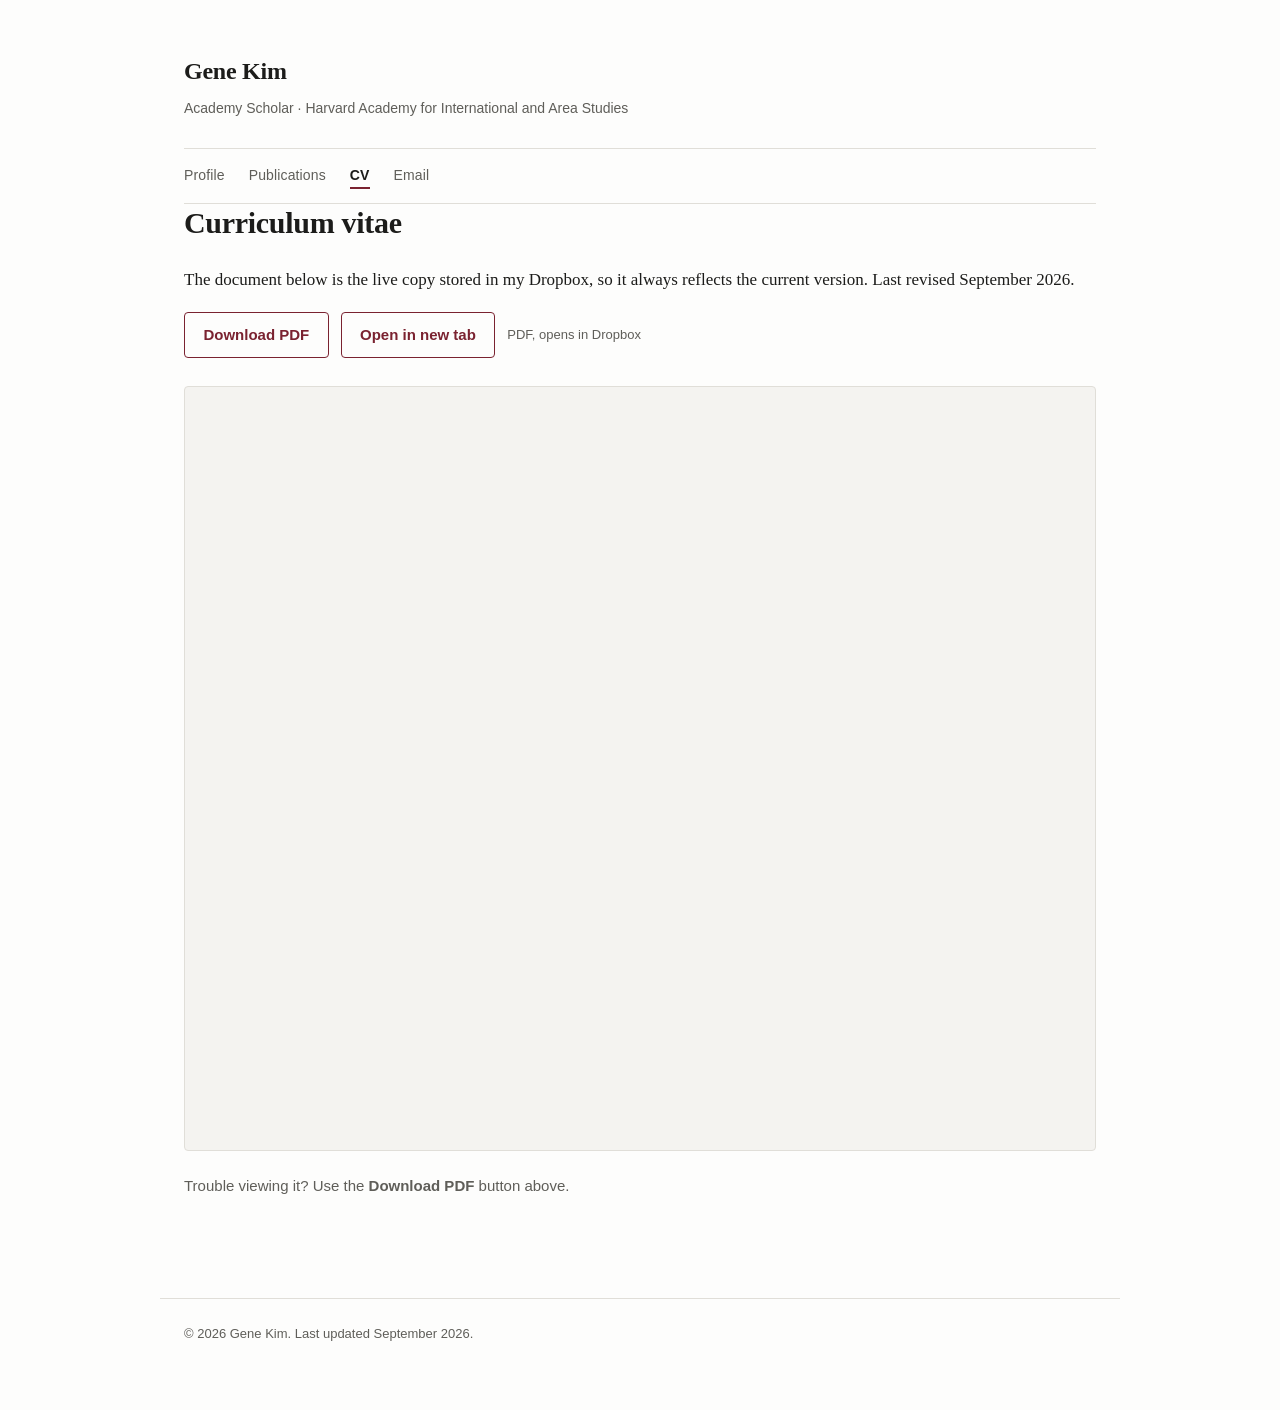
==== cv.html @ b78c6fcd "Add academic website: profile, publications, and CV pages Three static pages sharing one stylesheet," ====
<!DOCTYPE html>
<html lang="en">
<head>
  <meta charset="utf-8">
  <meta name="viewport" content="width=device-width, initial-scale=1">

  <title>CV &middot; Gene Kim</title>
  <meta name="description" content="Curriculum vitae of Gene Kim, historian of modern Korea and Japan, Harvard Academy for International and Area Studies.">

  <link rel="stylesheet" href="style.css">
</head>
<body>

<!-- ==========================================================================
     HOW TO WIRE UP THE LIVE DROPBOX FILE
     --------------------------------------------------------------------------
     1. In Dropbox, right-click your CV PDF -> "Copy link". You'll get
        something ending in "?rlkey=abc123&dl=0" (or "?dl=0" on older links).

     2. Take that link and make TWO versions of it:

          VIEW link      ends in  &raw=1      <- streams the raw PDF, embeds
          DOWNLOAD link  ends in  &dl=1       <- forces a file download

        Keep everything before the "dl=0", including the rlkey. Only swap the
        final parameter. If the link uses "?dl=0" with no other parameters,
        write "?raw=1" and "?dl=1" instead.

     3. Replace the three placeholder URLs below, each marked EDIT-CV-URL.

     Because the page points at the live file, updating the PDF in Dropbox
     updates this page — no need to touch the site again.
     ========================================================================== -->

<a class="skip-link" href="#main">Skip to content</a>

<header class="masthead masthead--wide">
  <p class="masthead__name"><a href="index.html">Gene Kim</a></p>
  <p class="masthead__affiliation">Academy Scholar &middot; Harvard Academy for International and Area Studies</p>

  <nav class="nav" aria-label="Main">
    <a href="index.html">Profile</a>
    <a href="publications.html">Publications</a>
    <a href="cv.html" aria-current="page">CV</a>
    <a href="mailto:genekim@fas.harvard.edu">Email</a>
  </nav>
</header>

<main class="page page--wide" id="main">

  <h1>Curriculum vitae</h1>

  <p>
    The document below is the live copy stored in my Dropbox, so it always
    reflects the current version.
    <!-- EDIT: update this date when you revise the CV, or delete the sentence -->
    Last revised September 2026.
  </p>

  <div class="button-row">
    <!-- EDIT-CV-URL (1 of 3): the &dl=1 download version -->
    <a class="button"
       href="https://www.dropbox.com/scl/fi/REPLACE/CV.pdf?rlkey=REPLACE&amp;dl=1">
      Download PDF
    </a>

    <!-- EDIT-CV-URL (2 of 3): the &raw=1 view version -->
    <a class="button"
       href="https://www.dropbox.com/scl/fi/REPLACE/CV.pdf?rlkey=REPLACE&amp;raw=1"
       target="_blank" rel="noopener">
      Open in new tab
    </a>

    <span class="note">PDF, opens in Dropbox</span>
  </div>

  <!-- The iframe shows the PDF inline on browsers that can render one.
       Anything between the tags is displayed only when the embed fails,
       which is the common case on mobile Safari and Android Chrome. -->
  <iframe class="cv-frame"
          title="Curriculum vitae of Gene Kim"
          loading="lazy"
          src="https://www.dropbox.com/scl/fi/REPLACE/CV.pdf?rlkey=REPLACE&amp;raw=1">
    <!-- EDIT-CV-URL (3 of 3): same &raw=1 view version as above -->
    <p class="cv-fallback">
      Your browser can&rsquo;t display the PDF inline.
      <a href="https://www.dropbox.com/scl/fi/REPLACE/CV.pdf?rlkey=REPLACE&amp;raw=1">
        Open the CV in a new tab
      </a>
      instead.
    </p>
  </iframe>

  <p class="cv-fallback">
    Trouble viewing it? Use the <strong>Download PDF</strong> button above.
  </p>

</main>

<footer class="footer">
  <p>&copy; 2026 Gene Kim. Last updated September 2026.</p>
</footer>

</body>
</html>
---- style.css ----
/* ==========================================================================
   Personal academic site — shared stylesheet
   --------------------------------------------------------------------------
   To restyle the whole site, change the variables in :root below.
   ========================================================================== */

:root {
  /* Colors — light theme */
  --bg:          #fdfdfc;
  --bg-subtle:   #f4f3f0;
  --text:        #1c1c1a;
  --text-muted:  #5f5e59;
  --rule:        #e0ded8;
  --accent:      #7a2230;   /* links & headings accent — change this one to rebrand */
  --accent-soft: #f0e6e7;

  /* Typography */
  --font-body: "Iowan Old Style", "Palatino Linotype", Palatino, "Book Antiqua",
               Georgia, "Times New Roman", serif;
  --font-ui:   -apple-system, BlinkMacSystemFont, "Segoe UI", Roboto,
               "Helvetica Neue", Arial, sans-serif;

  /* Layout */
  --measure: 42rem;   /* comfortable reading width */
  --gutter:  1.5rem;
}

@media (prefers-color-scheme: dark) {
  :root {
    --bg:          #16161a;
    --bg-subtle:   #1f1f24;
    --text:        #e8e6e1;
    --text-muted:  #a3a09a;
    --rule:        #33323a;
    --accent:      #e79aa6;
    --accent-soft: #2b2026;
  }
}

/* --------------------------------------------------------------- Reset ---- */

*,
*::before,
*::after { box-sizing: border-box; }

body {
  margin: 0;
  background: var(--bg);
  color: var(--text);
  font-family: var(--font-body);
  font-size: 1.0625rem;
  line-height: 1.65;
  -webkit-font-smoothing: antialiased;
  text-rendering: optimizeLegibility;
}

img { max-width: 100%; height: auto; }

/* ---------------------------------------------------------- Page frame ---- */

.page {
  max-width: var(--measure);
  margin: 0 auto;
  padding: 0 var(--gutter) 5rem;
}

/* The CV page needs the full window width for the PDF viewer. */
.page--wide { max-width: 60rem; }

/* ------------------------------------------------------------- Masthead --- */

/* Shares the same measure and gutter as .page so the two line up. */
.masthead {
  max-width: var(--measure);
  margin: 0 auto;
  padding: 3.25rem var(--gutter) 0;
}

/* Matches .page--wide on the CV page. */
.masthead--wide { max-width: 60rem; }

.masthead__name {
  font-size: 1.5rem;
  font-weight: 600;
  letter-spacing: -0.01em;
  margin: 0;
}

.masthead__name a {
  color: var(--text);
  text-decoration: none;
  border: 0;
}

.masthead__name a:hover { color: var(--accent); }

.masthead__affiliation {
  font-family: var(--font-ui);
  font-size: 0.875rem;
  color: var(--text-muted);
  margin: 0.35rem 0 0;
}

/* ------------------------------------------------------------------ Nav --- */

.nav {
  display: flex;
  flex-wrap: wrap;
  gap: 1.5rem;
  margin: 1.75rem 0 0;
  padding: 0.9rem 0;
  border-top: 1px solid var(--rule);
  border-bottom: 1px solid var(--rule);
  font-family: var(--font-ui);
  font-size: 0.875rem;
  letter-spacing: 0.01em;
}

.nav a {
  color: var(--text-muted);
  text-decoration: none;
  border: 0;
  padding-bottom: 2px;
}

.nav a:hover { color: var(--accent); }

/* Marks the current page. */
.nav a[aria-current="page"] {
  color: var(--text);
  font-weight: 600;
  box-shadow: inset 0 -2px 0 var(--accent);
}

/* ----------------------------------------------------------- Typography --- */

main { padding-top: 2.75rem; }

h1, h2, h3 {
  line-height: 1.25;
  letter-spacing: -0.01em;
}

h1 {
  font-size: 1.875rem;
  font-weight: 600;
  margin: 0 0 1.5rem;
}

h2 {
  font-family: var(--font-ui);
  font-size: 0.8125rem;
  font-weight: 650;
  text-transform: uppercase;
  letter-spacing: 0.09em;
  color: var(--text-muted);
  margin: 3rem 0 1rem;
  padding-bottom: 0.5rem;
  border-bottom: 1px solid var(--rule);
}

h3 {
  font-size: 1.125rem;
  font-weight: 600;
  margin: 2rem 0 0.4rem;
}

p { margin: 0 0 1.15rem; }

.lead {
  font-size: 1.1875rem;
  color: var(--text);
}

a {
  color: var(--accent);
  text-decoration: none;
  border-bottom: 1px solid color-mix(in srgb, var(--accent) 35%, transparent);
  transition: border-color 0.12s ease, background-color 0.12s ease;
}

a:hover {
  border-bottom-color: var(--accent);
  background: var(--accent-soft);
}

a:focus-visible {
  outline: 2px solid var(--accent);
  outline-offset: 2px;
  border-radius: 2px;
}

ul, ol { padding-left: 1.25rem; }
li { margin-bottom: 0.4rem; }

/* Research-interest list: a little more air, no bullets. */
.interests {
  list-style: none;
  padding: 0;
  margin: 0;
}

.interests > li {
  padding: 1rem 0;
  border-bottom: 1px solid var(--rule);
  margin: 0;
}

.interests > li:first-child { padding-top: 0.25rem; }
.interests > li:last-child  { border-bottom: 0; }

.interests strong {
  display: block;
  font-size: 1.0625rem;
  margin-bottom: 0.2rem;
}

.interests span {
  color: var(--text-muted);
  font-size: 1rem;
}

/* ---------------------------------------------------------- Contact box --- */

.contact {
  font-family: var(--font-ui);
  font-size: 0.9375rem;
  line-height: 1.9;
  margin: 0;
}

.contact dt {
  display: inline-block;
  width: 5.5rem;
  color: var(--text-muted);
  font-size: 0.8125rem;
  text-transform: uppercase;
  letter-spacing: 0.06em;
}

.contact dd {
  display: inline;
  margin: 0;
}

.contact dd::after {
  content: "";
  display: block;
}

/* ------------------------------------------------------------- Buttons ---- */

.button {
  display: inline-block;
  font-family: var(--font-ui);
  font-size: 0.9375rem;
  font-weight: 550;
  padding: 0.6rem 1.15rem;
  border: 1px solid var(--accent);
  border-radius: 4px;
  color: var(--accent);
  background: transparent;
  text-decoration: none;
}

.button:hover {
  background: var(--accent);
  color: var(--bg);
  border-color: var(--accent);
}

.button-row {
  display: flex;
  flex-wrap: wrap;
  gap: 0.75rem;
  align-items: center;
  margin: 0 0 1.75rem;
}

.button-row .note {
  font-family: var(--font-ui);
  font-size: 0.8125rem;
  color: var(--text-muted);
}

/* ------------------------------------------------------------ CV viewer --- */

.cv-frame {
  width: 100%;
  height: min(85vh, 1100px);
  border: 1px solid var(--rule);
  border-radius: 4px;
  background: var(--bg-subtle);
}

/* Shown only when the browser cannot render the embedded PDF. */
.cv-fallback {
  font-family: var(--font-ui);
  font-size: 0.9375rem;
  color: var(--text-muted);
  margin-top: 0.9rem;
}

/* ---------------------------------------------------------- Publications -- */

.pub-group { margin-bottom: 1rem; }

.pub {
  padding: 1.5rem 0;
  border-bottom: 1px solid var(--rule);
}

.pub:last-child { border-bottom: 0; }

.pub__title {
  font-size: 1.0625rem;
  font-weight: 600;
  line-height: 1.4;
  margin: 0 0 0.35rem;
}

.pub__authors,
.pub__venue {
  font-family: var(--font-ui);
  font-size: 0.875rem;
  margin: 0 0 0.2rem;
  color: var(--text-muted);
}

.pub__venue em { color: var(--text); font-style: italic; }

/* Highlights your own name in the author list. */
.pub__authors .me { color: var(--text); font-weight: 650; }

.pub__links {
  font-family: var(--font-ui);
  font-size: 0.8125rem;
  margin: 0.6rem 0 0;
  display: flex;
  flex-wrap: wrap;
  gap: 0.9rem;
}

/* Collapsible abstract — no JavaScript required. */
.abstract {
  margin-top: 0.7rem;
  font-size: 1rem;
}

.abstract > summary {
  font-family: var(--font-ui);
  font-size: 0.8125rem;
  font-weight: 550;
  color: var(--accent);
  cursor: pointer;
  list-style: none;
  display: inline-flex;
  align-items: center;
  gap: 0.35rem;
  padding: 0.15rem 0;
}

.abstract > summary::-webkit-details-marker { display: none; }

/* Drawn with borders rather than a "▸" glyph, which sits off the baseline
   and renders at inconsistent sizes across fonts. */
.abstract > summary::before {
  content: "";
  flex: none;
  width: 0;
  height: 0;
  border-left: 5px solid currentColor;
  border-top: 4px solid transparent;
  border-bottom: 4px solid transparent;
  transition: transform 0.15s ease;
}

.abstract[open] > summary::before { transform: rotate(90deg); }

.abstract > summary:hover { text-decoration: underline; }

.abstract > summary:focus-visible {
  outline: 2px solid var(--accent);
  outline-offset: 2px;
  border-radius: 2px;
}

.abstract__body {
  margin: 0.7rem 0 0;
  padding: 0.9rem 1.1rem;
  background: var(--bg-subtle);
  border-left: 2px solid var(--rule);
  border-radius: 0 3px 3px 0;
  color: var(--text-muted);
  font-size: 0.9875rem;
  line-height: 1.6;
}

.abstract__body p:last-child { margin-bottom: 0; }

/* --------------------------------------------------------------- Footer --- */

.footer {
  max-width: var(--measure);
  margin: 0 auto;
  padding: 1.5rem var(--gutter) 3rem;
  border-top: 1px solid var(--rule);
  font-family: var(--font-ui);
  font-size: 0.8125rem;
  color: var(--text-muted);
}

.page--wide + .footer { max-width: 60rem; }

/* ------------------------------------------------------------- Utility ---- */

/* Visible to screen readers only. */
.visually-hidden {
  position: absolute;
  width: 1px; height: 1px;
  padding: 0; margin: -1px;
  overflow: hidden;
  clip: rect(0 0 0 0);
  white-space: nowrap;
  border: 0;
}

/* Skip link, revealed on keyboard focus. */
.skip-link {
  position: absolute;
  left: -9999px;
  top: 0;
  background: var(--bg);
  padding: 0.6rem 1rem;
  border: 1px solid var(--accent);
  z-index: 10;
}

.skip-link:focus {
  left: var(--gutter);
  top: var(--gutter);
}

/* ---------------------------------------------------------- Small screens - */

@media (max-width: 34rem) {
  :root { --gutter: 1.15rem; }

  body { font-size: 1rem; }
  h1   { font-size: 1.625rem; }

  .masthead { padding-top: 2.25rem; }

  .nav { gap: 1.1rem; font-size: 0.8125rem; }

  .contact dt { display: block; width: auto; margin-top: 0.5rem; }

  .cv-frame { height: 70vh; }
}

/* ------------------------------------------------------------------ Print - */

@media print {
  .nav, .skip-link, .button-row, .cv-frame { display: none; }

  body { background: #fff; color: #000; font-size: 11pt; }

  .page { max-width: none; }

  a { color: #000; border: 0; }

  /* Expand every abstract on paper. */
  .abstract > summary { display: none; }
  .abstract__body { background: none; border: 0; padding: 0; }
}
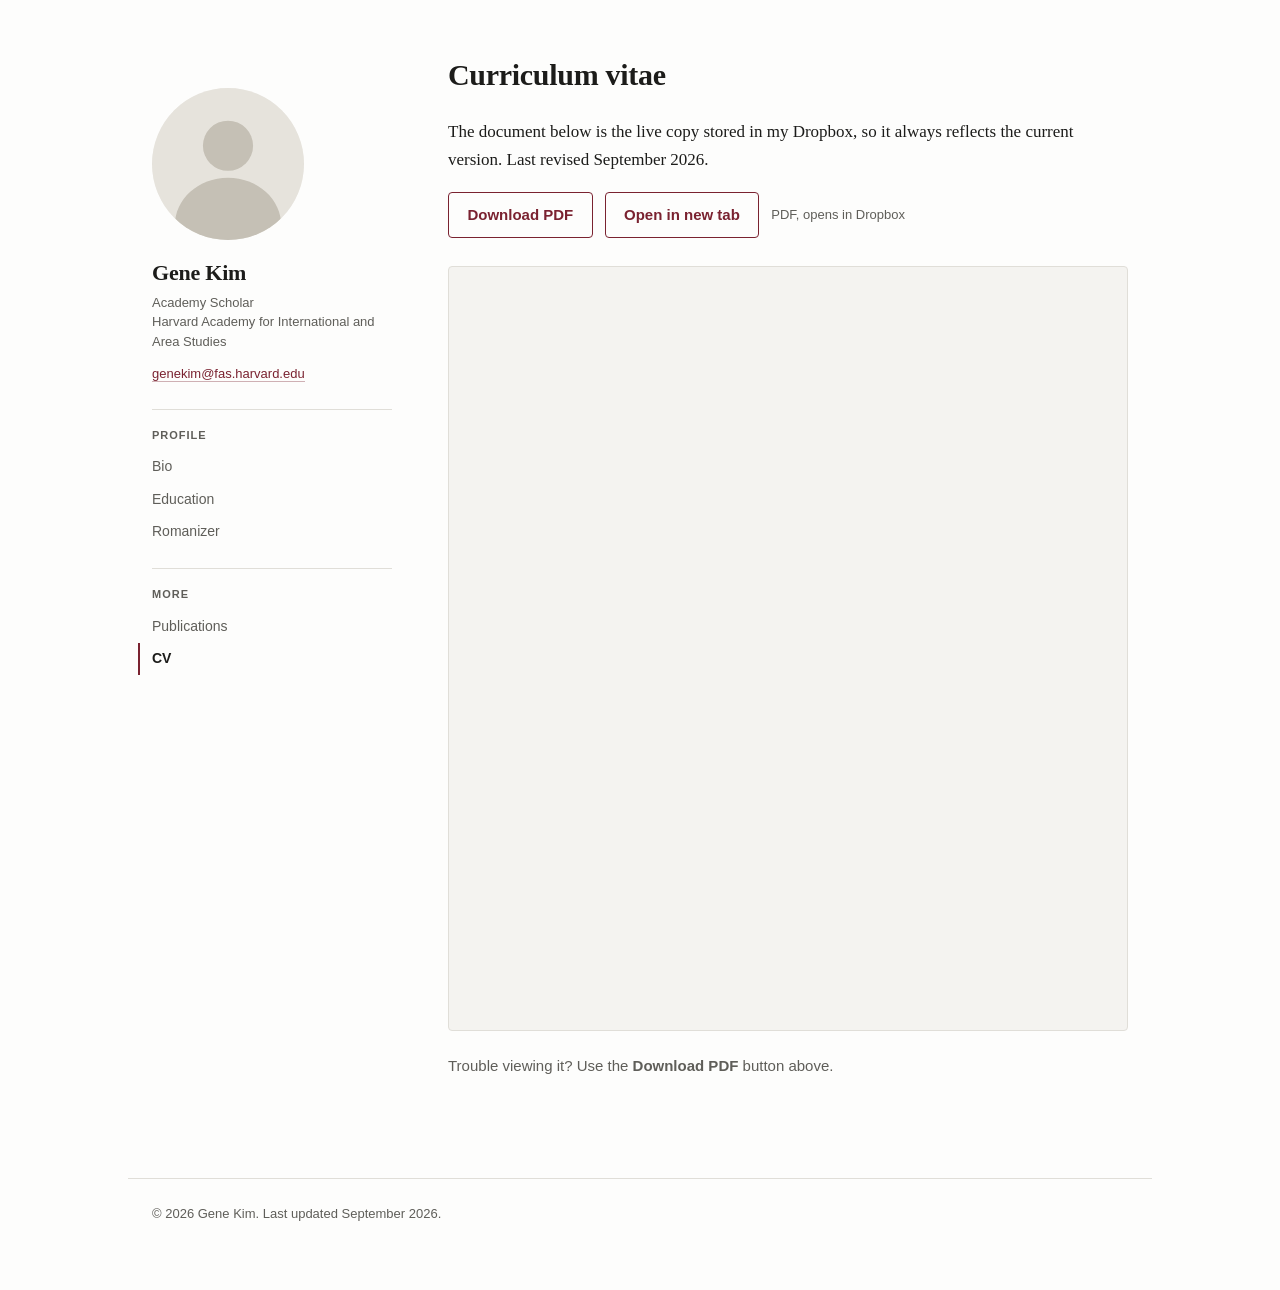
==== commit 1dc97087: "Restructure landing page into three sections with a sidebar Replace the horizontal masthead with a s" ====
--- a/cv.html
+++ b/cv.html
@@ -34,19 +34,41 @@
 
 <a class="skip-link" href="#main">Skip to content</a>
 
-<header class="masthead masthead--wide">
-  <p class="masthead__name"><a href="index.html">Gene Kim</a></p>
-  <p class="masthead__affiliation">Academy Scholar &middot; Harvard Academy for International and Area Studies</p>
+<div class="layout">
 
-  <nav class="nav" aria-label="Main">
-    <a href="index.html">Profile</a>
-    <a href="publications.html">Publications</a>
-    <a href="cv.html" aria-current="page">CV</a>
-    <a href="mailto:genekim@fas.harvard.edu">Email</a>
-  </nav>
-</header>
+  <aside class="sidebar">
+    <img class="sidebar__photo" src="photo.svg" alt="Gene Kim" width="152" height="152">
 
-<main class="page page--wide" id="main">
+    <p class="sidebar__name"><a href="index.html">Gene Kim</a></p>
+    <p class="sidebar__affiliation">
+      Academy Scholar<br>
+      Harvard Academy for International and Area Studies
+    </p>
+    <p class="sidebar__email">
+      <a href="mailto:genekim@fas.harvard.edu">genekim@fas.harvard.edu</a>
+    </p>
+
+    <nav class="railnav" aria-label="Sections and pages">
+      <div class="railnav__group railnav__group--sections">
+        <p class="railnav__label">Profile</p>
+        <ul>
+          <li><a href="index.html#bio">Bio</a></li>
+          <li><a href="index.html#education">Education</a></li>
+          <li><a href="index.html#romanizer">Romanizer</a></li>
+        </ul>
+      </div>
+
+      <div class="railnav__group">
+        <p class="railnav__label">More</p>
+        <ul>
+          <li><a href="publications.html">Publications</a></li>
+          <li><a href="cv.html" aria-current="page">CV</a></li>
+        </ul>
+      </div>
+    </nav>
+  </aside>
+
+  <main class="content" id="main">
 
   <h1>Curriculum vitae</h1>
 
@@ -95,7 +117,8 @@
     Trouble viewing it? Use the <strong>Download PDF</strong> button above.
   </p>
 
-</main>
+  </main>
+</div>
 
 <footer class="footer">
   <p>&copy; 2026 Gene Kim. Last updated September 2026.</p>
--- a/style.css
+++ b/style.css
@@ -58,83 +58,124 @@
 
 /* ---------------------------------------------------------- Page frame ---- */
 
-.page {
-  max-width: var(--measure);
+/* Two columns on desktop: a sticky identity rail, then the content. */
+.layout {
+  max-width: 64rem;
   margin: 0 auto;
   padding: 0 var(--gutter) 5rem;
-}
-
-/* The CV page needs the full window width for the PDF viewer. */
-.page--wide { max-width: 60rem; }
-
-/* ------------------------------------------------------------- Masthead --- */
-
-/* Shares the same measure and gutter as .page so the two line up. */
-.masthead {
-  max-width: var(--measure);
-  margin: 0 auto;
-  padding: 3.25rem var(--gutter) 0;
-}
-
-/* Matches .page--wide on the CV page. */
-.masthead--wide { max-width: 60rem; }
-
-.masthead__name {
-  font-size: 1.5rem;
+  display: grid;
+  grid-template-columns: 15rem minmax(0, 1fr);
+  gap: 3.5rem;
+  align-items: start;
+}
+
+.content { min-width: 0; padding-top: 3.5rem; }
+
+/* ------------------------------------------------------------- Sidebar ---- */
+
+.sidebar {
+  position: sticky;
+  top: 2rem;
+  padding-top: 3.5rem;
+}
+
+.sidebar__photo {
+  display: block;
+  width: 9.5rem;
+  height: 9.5rem;
+  border-radius: 50%;
+  object-fit: cover;
+  background: var(--bg-subtle);
+  margin-bottom: 1.25rem;
+}
+
+.sidebar__name {
+  font-size: 1.375rem;
   font-weight: 600;
   letter-spacing: -0.01em;
-  margin: 0;
-}
-
-.masthead__name a {
+  line-height: 1.2;
+  margin: 0 0 0.4rem;
+}
+
+.sidebar__name a {
   color: var(--text);
   text-decoration: none;
   border: 0;
 }
 
-.masthead__name a:hover { color: var(--accent); }
-
-.masthead__affiliation {
+.sidebar__name a:hover { color: var(--accent); background: none; }
+
+.sidebar__affiliation {
+  font-family: var(--font-ui);
+  font-size: 0.8125rem;
+  line-height: 1.5;
+  color: var(--text-muted);
+  margin: 0 0 0.75rem;
+}
+
+.sidebar__email {
+  font-family: var(--font-ui);
+  font-size: 0.8125rem;
+  margin: 0 0 1.5rem;
+  word-break: break-word;
+}
+
+/* ----------------------------------------------------------- Rail nav ----- */
+
+.railnav {
   font-family: var(--font-ui);
   font-size: 0.875rem;
-  color: var(--text-muted);
-  margin: 0.35rem 0 0;
-}
-
-/* ------------------------------------------------------------------ Nav --- */
-
-.nav {
-  display: flex;
-  flex-wrap: wrap;
-  gap: 1.5rem;
-  margin: 1.75rem 0 0;
-  padding: 0.9rem 0;
   border-top: 1px solid var(--rule);
-  border-bottom: 1px solid var(--rule);
-  font-family: var(--font-ui);
-  font-size: 0.875rem;
-  letter-spacing: 0.01em;
-}
-
-.nav a {
+  padding-top: 1rem;
+}
+
+.railnav ul {
+  list-style: none;
+  margin: 0 0 1.25rem;
+  padding: 0;
+}
+
+.railnav li { margin: 0; }
+
+.railnav a {
+  display: block;
+  padding: 0.3rem 0 0.3rem 0.75rem;
+  margin-left: calc(-0.75rem - 2px);
   color: var(--text-muted);
   text-decoration: none;
   border: 0;
-  padding-bottom: 2px;
-}
-
-.nav a:hover { color: var(--accent); }
-
-/* Marks the current page. */
-.nav a[aria-current="page"] {
+  border-left: 2px solid transparent;
+}
+
+.railnav a:hover {
+  color: var(--accent);
+  background: none;
+  border-left-color: var(--accent);
+}
+
+/* Marks the page you're on, in the secondary list. */
+.railnav a[aria-current="page"] {
   color: var(--text);
   font-weight: 600;
-  box-shadow: inset 0 -2px 0 var(--accent);
+  border-left-color: var(--accent);
+}
+
+.railnav__label {
+  font-size: 0.6875rem;
+  font-weight: 650;
+  text-transform: uppercase;
+  letter-spacing: 0.09em;
+  color: var(--text-muted);
+  margin: 0 0 0.4rem;
+}
+
+/* Divider above the second group of links. */
+.railnav__group + .railnav__group {
+  border-top: 1px solid var(--rule);
+  padding-top: 1rem;
 }
 
 /* ----------------------------------------------------------- Typography --- */
-
-main { padding-top: 2.75rem; }
 
 h1, h2, h3 {
   line-height: 1.25;
@@ -218,6 +259,85 @@
 .interests span {
   color: var(--text-muted);
   font-size: 1rem;
+}
+
+/* ------------------------------------------------------------ Sections ---- */
+
+.section + .section { margin-top: 4.5rem; }
+
+/* Keeps a jump-link target clear of the top edge of the window. */
+.section { scroll-margin-top: 2rem; }
+
+/* Carries the look the base h1 has, but on an h2 so the document keeps a
+   single h1. Used for the three section headings on the landing page. */
+.section__title {
+  font-family: var(--font-body);
+  font-size: 1.875rem;
+  font-weight: 600;
+  text-transform: none;
+  letter-spacing: -0.01em;
+  color: var(--text);
+  border-bottom: 0;
+  padding-bottom: 0;
+  margin: 0 0 1.5rem;
+}
+
+/* The small-caps label style, on an h3 inside a section. */
+.subhead {
+  font-family: var(--font-ui);
+  font-size: 0.8125rem;
+  font-weight: 650;
+  text-transform: uppercase;
+  letter-spacing: 0.09em;
+  color: var(--text-muted);
+  margin: 2.5rem 0 1rem;
+  padding-bottom: 0.5rem;
+  border-bottom: 1px solid var(--rule);
+}
+
+/* ------------------------------------------------------------ Timeline ---- */
+
+.timeline {
+  list-style: none;
+  margin: 0;
+  padding: 0;
+}
+
+.timeline > li {
+  display: grid;
+  grid-template-columns: 5rem minmax(0, 1fr);
+  gap: 1.5rem;
+  padding: 1.15rem 0;
+  margin: 0;
+  border-bottom: 1px solid var(--rule);
+}
+
+.timeline > li:first-child { padding-top: 0.25rem; }
+.timeline > li:last-child  { border-bottom: 0; }
+
+.timeline__date {
+  font-family: var(--font-ui);
+  font-size: 0.8125rem;
+  color: var(--text-muted);
+  margin: 0;
+  padding-top: 0.25rem;
+}
+
+.timeline__degree {
+  font-weight: 600;
+  margin: 0 0 0.1rem;
+}
+
+.timeline__place {
+  margin: 0 0 0.3rem;
+}
+
+.timeline__note {
+  font-family: var(--font-ui);
+  font-size: 0.875rem;
+  line-height: 1.6;
+  color: var(--text-muted);
+  margin: 0;
 }
 
 /* ---------------------------------------------------------- Contact box --- */
@@ -401,7 +521,7 @@
 /* --------------------------------------------------------------- Footer --- */
 
 .footer {
-  max-width: var(--measure);
+  max-width: 64rem;
   margin: 0 auto;
   padding: 1.5rem var(--gutter) 3rem;
   border-top: 1px solid var(--rule);
@@ -410,7 +530,6 @@
   color: var(--text-muted);
 }
 
-.page--wide + .footer { max-width: 60rem; }
 
 /* ------------------------------------------------------------- Utility ---- */
 
@@ -449,23 +568,68 @@
   body { font-size: 1rem; }
   h1   { font-size: 1.625rem; }
 
-  .masthead { padding-top: 2.25rem; }
-
-  .nav { gap: 1.1rem; font-size: 0.8125rem; }
+  /* Single column; the rail becomes a header above the content. */
+  .layout {
+    grid-template-columns: 1fr;
+    gap: 2rem;
+  }
+
+  .sidebar {
+    position: static;
+    padding-top: 2.25rem;
+  }
+
+  .sidebar__photo {
+    width: 7rem;
+    height: 7rem;
+  }
+
+  .content { padding-top: 0; }
+
+  /* Jump links read better as a horizontal row on a phone. */
+  .railnav__group--sections ul {
+    display: flex;
+    flex-wrap: wrap;
+    gap: 0.25rem 1.25rem;
+  }
+
+  .railnav__group--sections a {
+    padding-left: 0;
+    margin-left: 0;
+    border-left: 0;
+    border-bottom: 2px solid transparent;
+  }
+
+  .railnav__group--sections a:hover {
+    border-left: 0;
+    border-bottom-color: var(--accent);
+  }
 
   .contact dt { display: block; width: auto; margin-top: 0.5rem; }
 
   .cv-frame { height: 70vh; }
+
+  .timeline > li {
+    grid-template-columns: 1fr;
+    gap: 0.3rem;
+  }
+
+  .timeline__date { padding-top: 0; }
+
+  .section + .section { margin-top: 3rem; }
 }
 
 /* ------------------------------------------------------------------ Print - */
 
 @media print {
-  .nav, .skip-link, .button-row, .cv-frame { display: none; }
+  .railnav, .sidebar__photo, .skip-link, .button-row, .cv-frame { display: none; }
 
   body { background: #fff; color: #000; font-size: 11pt; }
 
-  .page { max-width: none; }
+  .layout {
+    display: block;
+    max-width: none;
+  }
 
   a { color: #000; border: 0; }
 
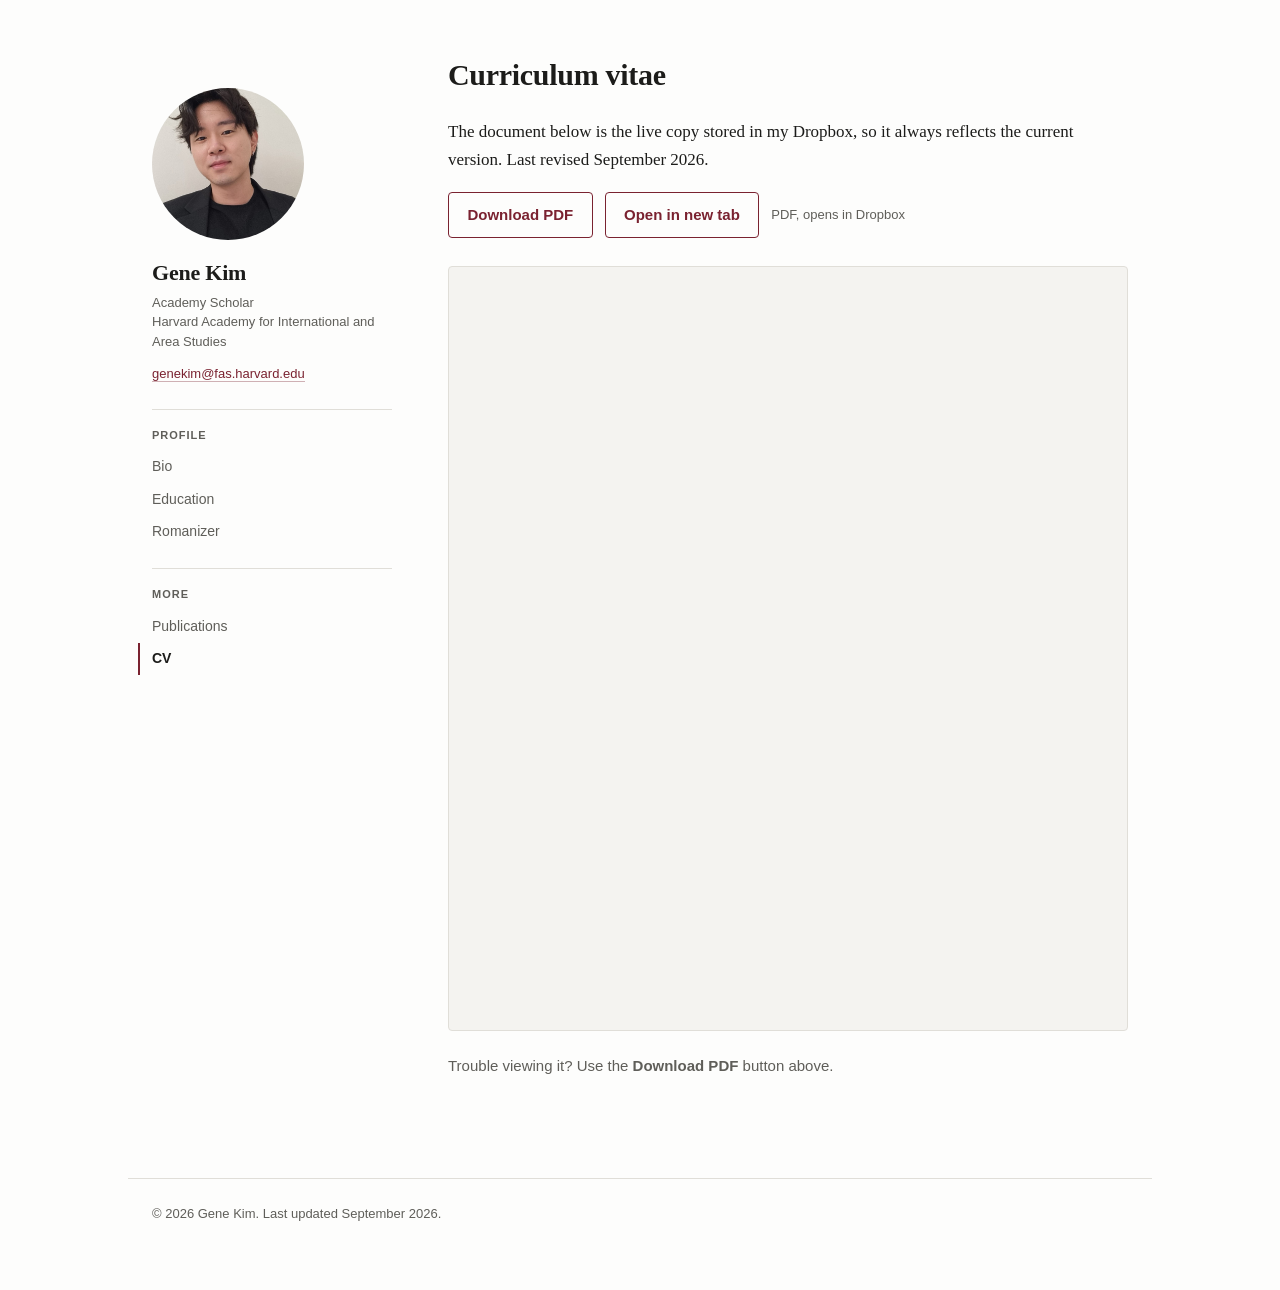
==== commit a5bc20d2: "Replace placeholder portrait with real photo Crop the supplied portrait to a 600x600 square framed o" ====
--- a/cv.html
+++ b/cv.html
@@ -37,7 +37,7 @@
 <div class="layout">
 
   <aside class="sidebar">
-    <img class="sidebar__photo" src="photo.svg" alt="Gene Kim" width="152" height="152">
+    <img class="sidebar__photo" src="photo.jpg" alt="Gene Kim" width="152" height="152">
 
     <p class="sidebar__name"><a href="index.html">Gene Kim</a></p>
     <p class="sidebar__affiliation">
